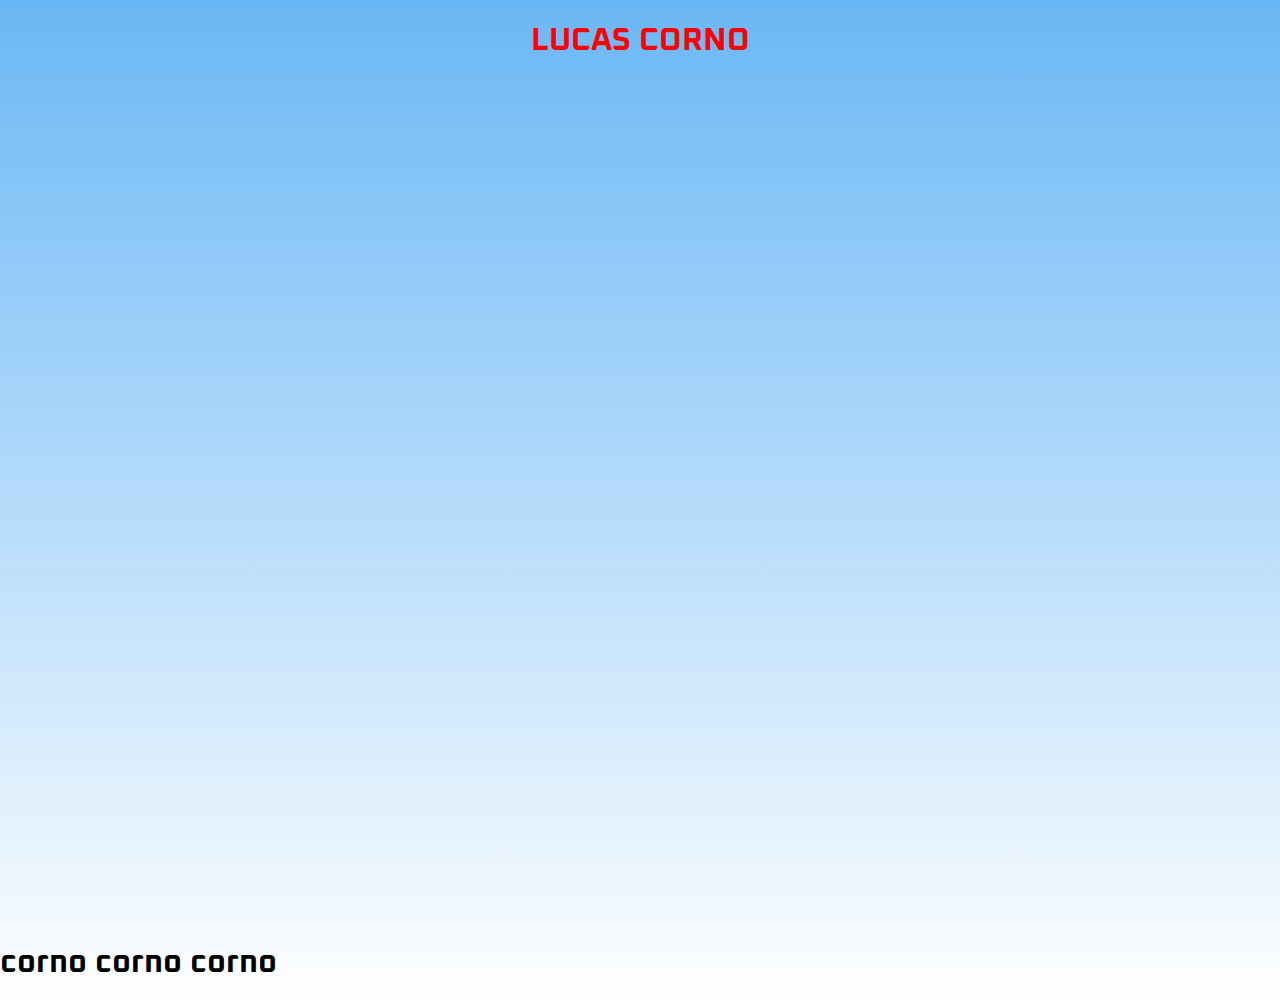
==== index.html @ 74f5f25d "lucas corno" ====
<!DOCTYPE html>
<html lang="pt-br">

<head>
    <meta charset="UTF-8">
    <meta http-equiv="X-UA-Compatible" content="IE=edge">
    <meta name="viewport" content="width=device-width, initial-scale=1.0">
    <link rel="stylesheet" href="style.css">
    <title>lucascorno</title>
</head>

<body>
    <h1 class="classCorno">LUCAS CORNO</h1>
    <h1>corno corno corno</h1>
</body>

</html>
---- style.css ----
@import url('https://fonts.googleapis.com/css2?family=Oxanium:wght@300;400;500;600;700;800&display=swap');

body {
    margin: 0;
    padding: 0;
    font-family: 'Oxanium', cursive;
    background: linear-gradient(to bottom, #6ab7f5, #FFF);
}

.classCorno {
    color:rgb(255, 0, 0); 
    text-align: center;
    min-height: 100vh;
}
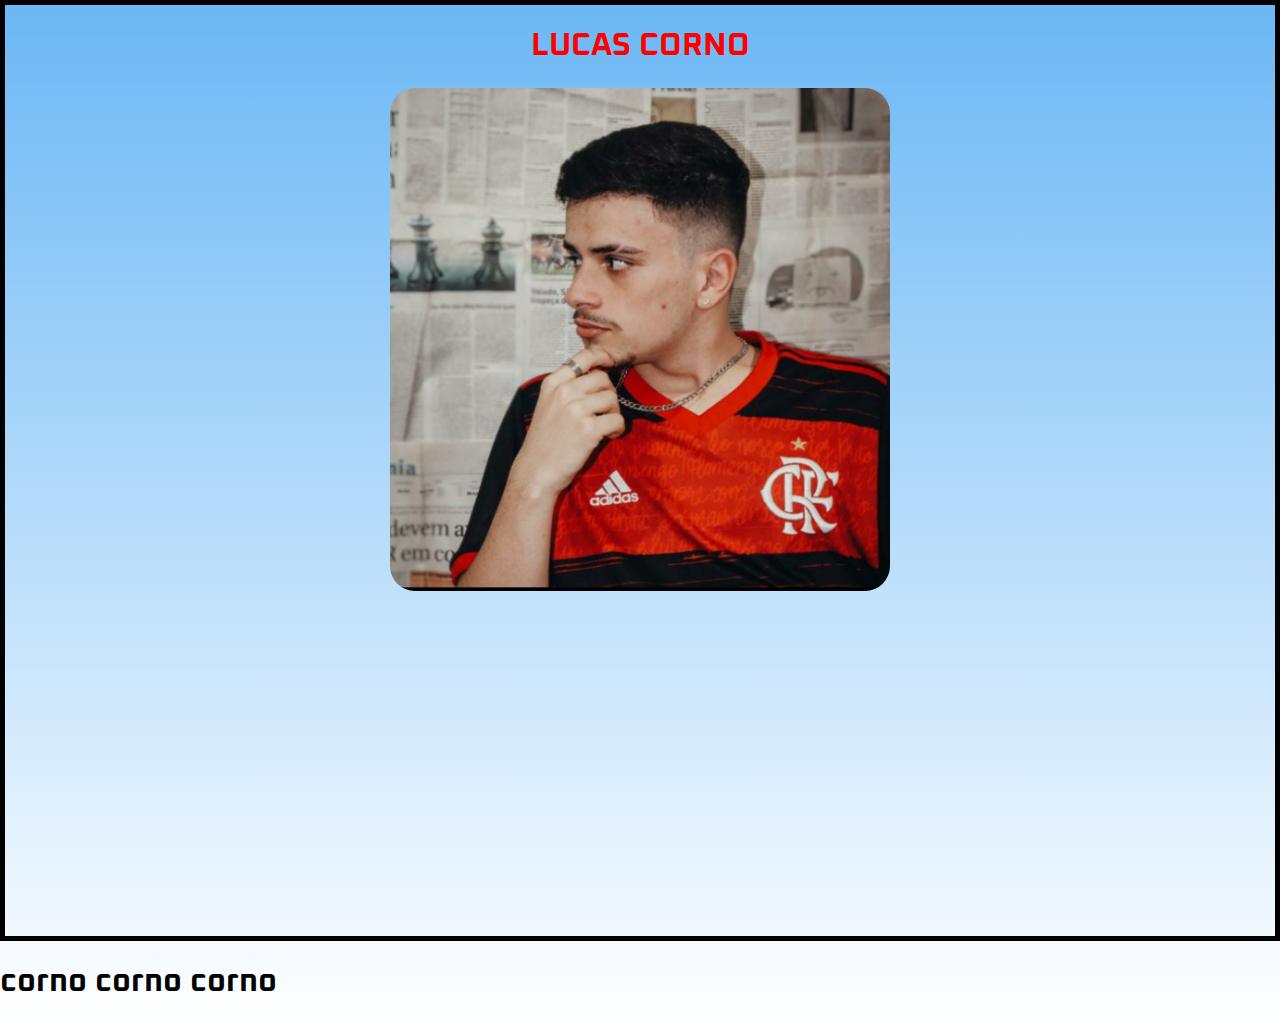
==== commit 20b0f00d: "lucas corno" ====
--- a/index.html
+++ b/index.html
@@ -10,7 +10,13 @@
 </head>
 
 <body>
-    <h1 class="classCorno">LUCAS CORNO</h1>
+    <div class="classCorno">
+        <h1>LUCAS CORNO</h1>
+        <img src="./img/lucasCorno.jpeg" alt="Lucas Corno">
+        <br>
+        <br>
+        <iframe width="560" height="315" src="https://www.youtube.com/embed/1Lq8JxJzidE" title="YouTube video player" frameborder="0" allow="accelerometer; autoplay; clipboard-write; encrypted-media; gyroscope; picture-in-picture" allowfullscreen></iframe>
+    </div>
     <h1>corno corno corno</h1>
 </body>
 
--- a/style.css
+++ b/style.css
@@ -11,4 +11,10 @@
     color:rgb(255, 0, 0); 
     text-align: center;
     min-height: 100vh;
+    border: 5px solid #000;
+}
+
+.classCorno img {
+    width: 500px;
+    border-radius: 25px;
 }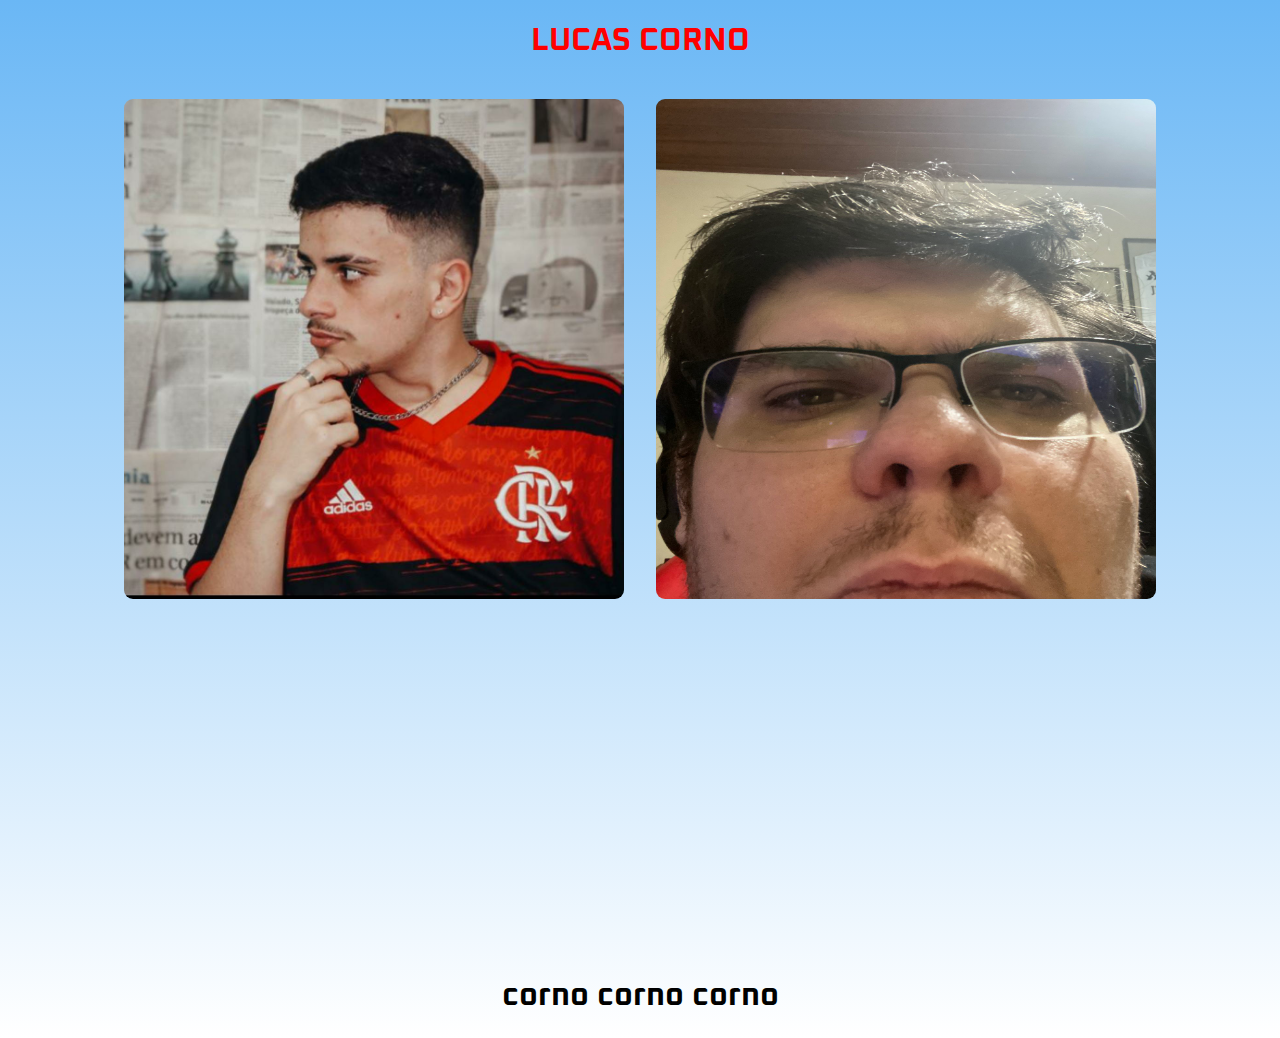
==== commit 14265777: "lucas corno" ====
--- a/index.html
+++ b/index.html
@@ -12,12 +12,17 @@
 <body>
     <div class="classCorno">
         <h1>LUCAS CORNO</h1>
-        <img src="./img/lucasCorno.jpeg" alt="Lucas Corno">
+        <div class="img">
+            <img src="./img/lucasCorno.jpeg" alt="Lucas Corno">
+            <img src="./img/caze.jpg" alt="">
+        </div>
         <br>
-        <br>
-        <iframe width="560" height="315" src="https://www.youtube.com/embed/1Lq8JxJzidE" title="YouTube video player" frameborder="0" allow="accelerometer; autoplay; clipboard-write; encrypted-media; gyroscope; picture-in-picture" allowfullscreen></iframe>
+        <iframe width="560" height="315" src="https://www.youtube.com/embed/1Lq8JxJzidE" title="YouTube video player"
+            frameborder="0"
+            allow="accelerometer; autoplay; clipboard-write; encrypted-media; gyroscope; picture-in-picture"
+            allowfullscreen></iframe>
     </div>
-    <h1>corno corno corno</h1>
+    <h1 style="text-align: center;">corno corno corno</h1>
 </body>
 
 </html>--- a/style.css
+++ b/style.css
@@ -11,10 +11,16 @@
     color:rgb(255, 0, 0); 
     text-align: center;
     min-height: 100vh;
-    border: 5px solid #000;
 }
 
 .classCorno img {
     width: 500px;
+    height: 500px;
     border-radius: 25px;
+    padding: 16px;
+}
+
+.img {
+    display:flex;
+    justify-content: center;
 }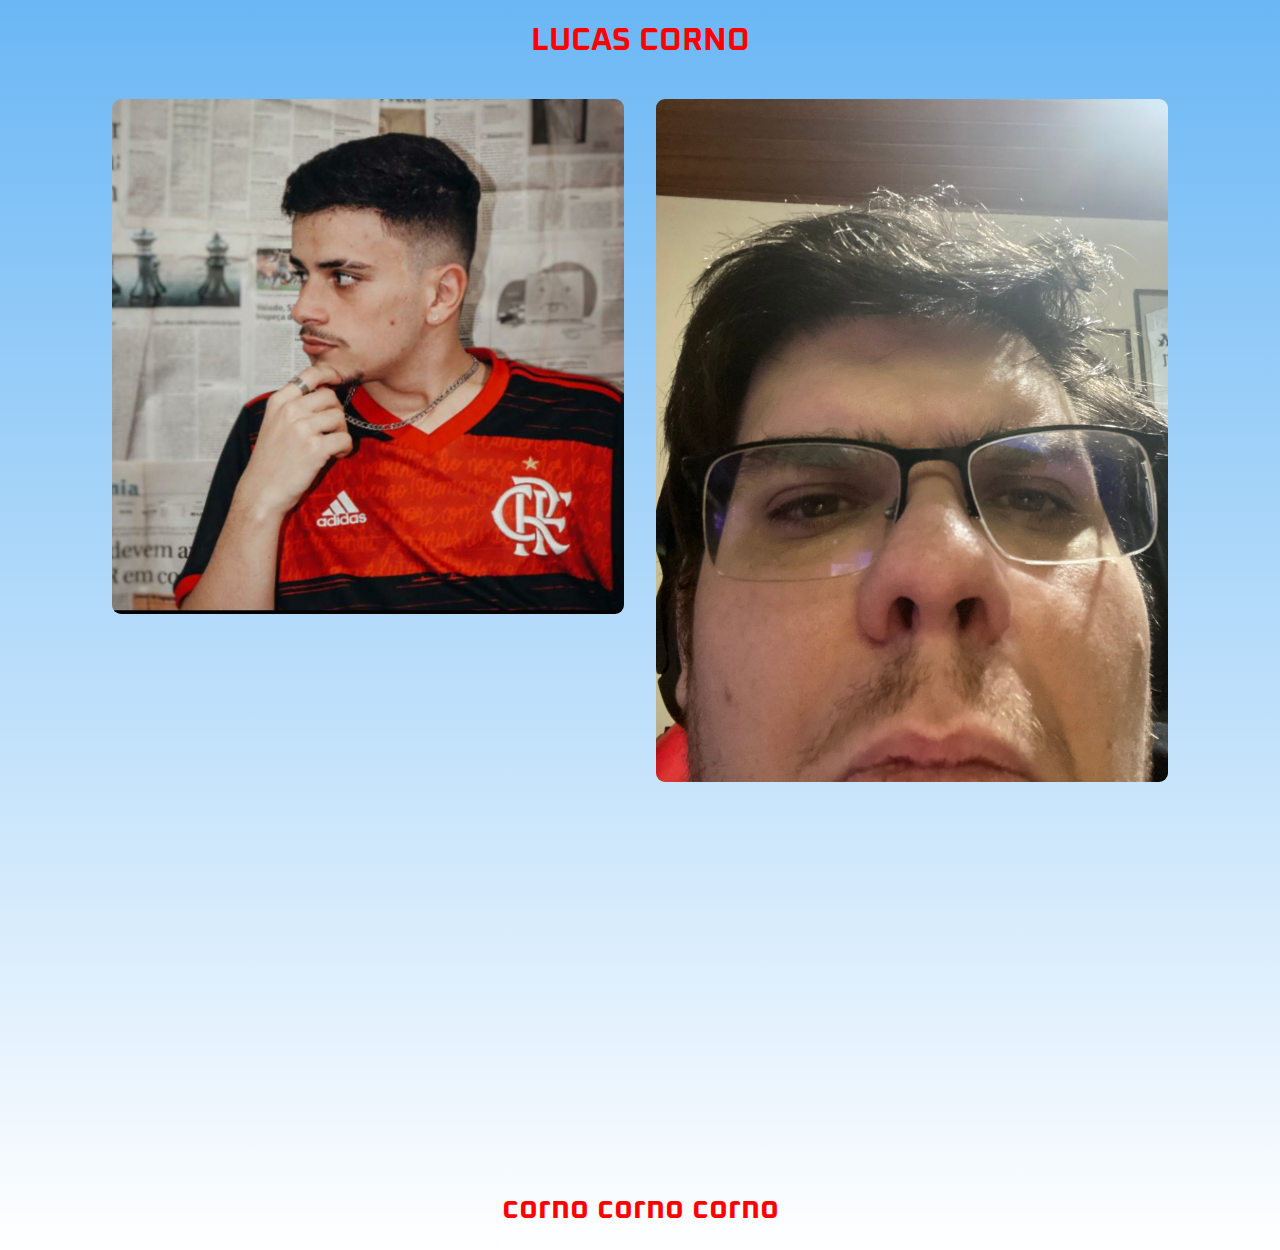
==== commit 6d6aa36a: "lucas corno" ====
--- a/index.html
+++ b/index.html
@@ -13,16 +13,20 @@
     <div class="classCorno">
         <h1>LUCAS CORNO</h1>
         <div class="img">
-            <img src="./img/lucasCorno.jpeg" alt="Lucas Corno">
-            <img src="./img/caze.jpg" alt="">
+            <img class="lucasCorno" src="./img/lucasCorno.jpeg" alt="Lucas Corno">
+            <img class="caze" src="./img/caze.jpg" alt="">
         </div>
         <br>
-        <iframe width="560" height="315" src="https://www.youtube.com/embed/1Lq8JxJzidE" title="YouTube video player"
-            frameborder="0"
-            allow="accelerometer; autoplay; clipboard-write; encrypted-media; gyroscope; picture-in-picture"
-            allowfullscreen></iframe>
+        <div class="video"> 
+            <iframe width="380" height="350" src="https://www.youtube.com/embed/1Lq8JxJzidE"
+                title="YouTube video player" frameborder="0"
+                allow="accelerometer; autoplay; clipboard-write; encrypted-media; gyroscope; picture-in-picture"
+                allowfullscreen></iframe>
+            <h1>corno corno corno</h1>
+        </div>
+
     </div>
-    <h1 style="text-align: center;">corno corno corno</h1>
+    
 </body>
 
 </html>--- a/style.css
+++ b/style.css
@@ -14,8 +14,8 @@
 }
 
 .classCorno img {
-    width: 500px;
-    height: 500px;
+    width: 40%;
+    height: 50%;
     border-radius: 25px;
     padding: 16px;
 }
@@ -23,4 +23,11 @@
 .img {
     display:flex;
     justify-content: center;
+}
+
+.video {
+    display: flex;
+    justify-content: center;
+    align-items: center;
+    flex-direction: column;
 }